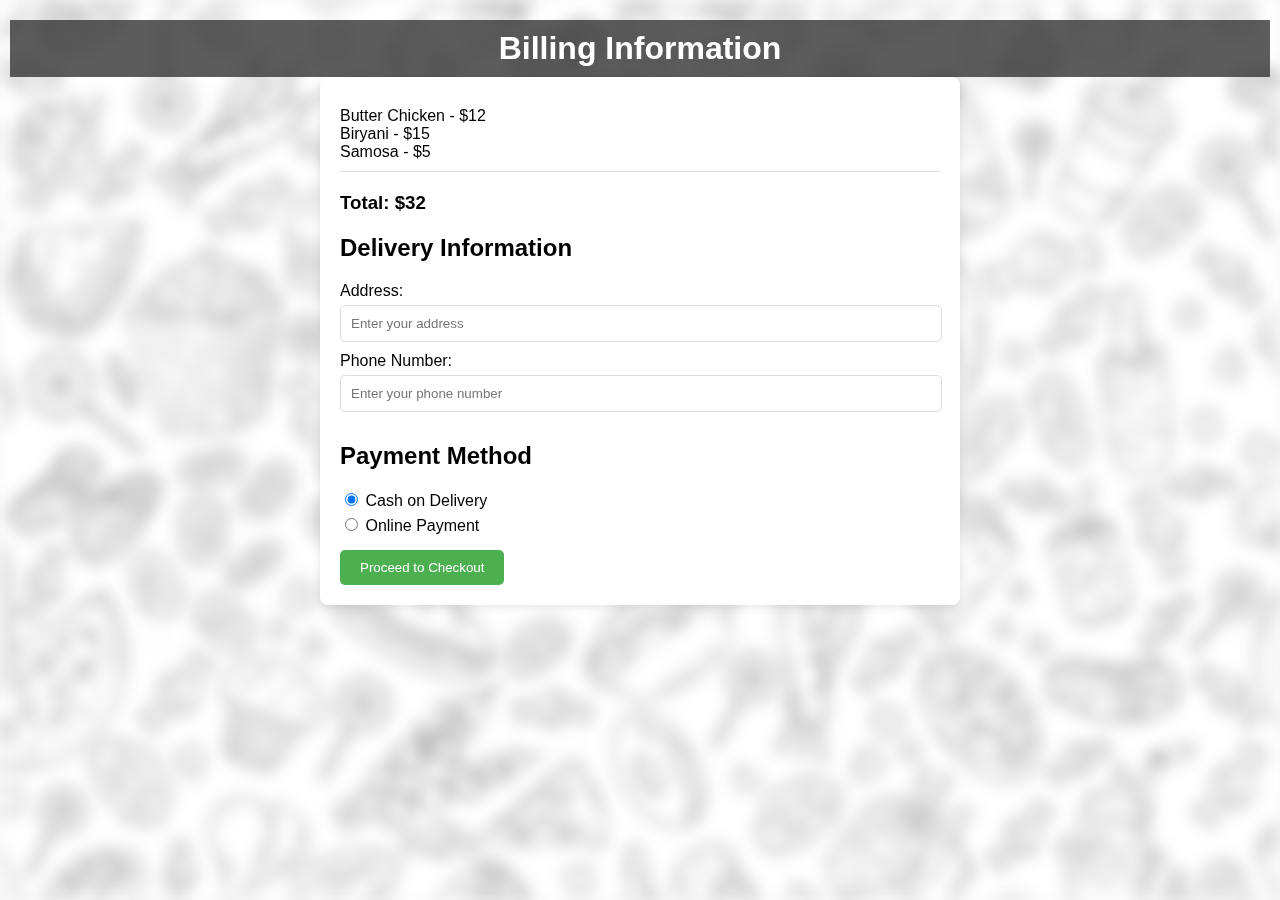
==== cart.html @ 7d4001df "Update cart.html" ====
<!DOCTYPE html>
<html lang="en">
<head>
    <meta charset="UTF-8" />
    <meta name="viewport" content="width=device-width, initial-scale=1.0" />
    <link rel="stylesheet" href="style.css" />
    <title>Billing Information</title>
</head>
<body>
    <header>
        <h1>Billing Information</h1>
    </header>

    <section>
        <div id="cart-items" class="cart-items"></div>
        <h3 id="total-amount">Total: $0</h3>

        <div class="billing-info">
            <h2>Delivery Information</h2>
            <div>
                <label for="address">Address:</label>
                <input type="text" id="address" placeholder="Enter your address" />
            </div>
            <div>
                <label for="phone">Phone Number:</label>
                <input type="text" id="phone" placeholder="Enter your phone number" />
            </div>

            <h2>Payment Method</h2>
            <div>
                <label>
                    <input type="radio" name="payment" value="cash" checked />
                    Cash on Delivery
                </label>
                <label>
                    <input type="radio" name="payment" value="online" />
                    Online Payment
                </label>
            </div>

            <button class="btn" onclick="checkout()">Proceed to Checkout</button>
        </div>
    </section>

    <script>
        // Mock cart items (you can replace this with your own logic to fetch items)
        let cartItems = [
            { itemName: "Butter Chicken", price: 12 },
            { itemName: "Biryani", price: 15 },
            { itemName: "Samosa", price: 5 }
        ];

        const cartDiv = document.getElementById("cart-items");
        let total = 0;

        cartItems.forEach((item) => {
            const itemDiv = document.createElement("div");
            itemDiv.textContent = `${item.itemName} - $${item.price}`;
            cartDiv.appendChild(itemDiv);
            total += item.price;
        });

        document.getElementById("total-amount").textContent = `Total: $${total}`;

        function checkout() {
            const address = document.getElementById("address").value;
            const phone = document.getElementById("phone").value;
            const paymentMethod = document.querySelector('input[name="payment"]:checked').value;

            if (!address || !phone) {
                alert("Please fill in all the details.");
                return;
            }

            alert(`Checkout successful! \nTotal: $${total} \nAddress: ${address} \nPhone: ${phone} \nPayment Method: ${paymentMethod}`);
            // Redirect to home page
            window.location.href = "index.html"; 
        }
    </script>

    <style>
        /* General Styles */
        body {
            font-family: Arial, sans-serif;
            margin: 0;
            padding: 20px;
            background-color: #f8f9fa;
            display: flex;
            flex-direction: column;
            align-items: center; /* Center content */
        }

        header {
            background-color: rgba(51, 51, 51, 0.8); /* Semi-transparent header */
            color: #fff;
            text-align: center;
            width: 100%;
            padding: 10px;
        }

        section {
            width: 100%;
            max-width: 600px; /* Limit max width */
            padding: 20px;
            background-color: white;
            border-radius: 8px;
            box-shadow: 0 2px 10px rgba(0, 0, 0, 0.1);
        }

        .billing-info {
            margin-top: 20px;
        }

        h2 {
            margin-top: 20px;
        }

        input[type="text"] {
            width: calc(100% - 20px);
            padding: 10px;
            margin-bottom: 10px;
            border: 1px solid #ddd;
            border-radius: 5px;
        }

        .btn {
            background-color: #4caf50;
            color: white;
            border: none;
            padding: 10px 20px;
            border-radius: 5px;
            cursor: pointer;
            margin-top: 10px;
        }

        .btn:hover {
            background-color: #45a049;
        }

        label {
            display: block; /* Stack labels */
            margin-bottom: 5px;
        }

        #cart-items {
            padding: 10px 0;
            border-bottom: 1px solid #ddd;
        }

        #total-amount {
            margin-top: 20px;
            font-weight: bold;
        }
    </style>
</body>
</html>
---- style.css ----
/* General Styling */
body {
  font-family: Arial, sans-serif;
  margin: 0;
  padding: 0;
  position: relative; /* Position for the pseudo-element */
}

header {
  background-color: rgba(51, 51, 51, 0.8); /* Semi-transparent header */
  color: #fff;
  text-align: center;
  padding: 10px;
}

h1 {
  margin: 0;
}

/* Background Image */
body::before {
  content: ""; /* Required for pseudo-element */
  position: fixed; /* Fixed positioning for background */
  top: 0;
  left: 0;
  right: 0;
  bottom: 0;
  background-image: url("images/background.jpg"); /* Background image */
  background-size: cover;
  background-position: center;
  filter: blur(8px); /* Blur effect */
  z-index: -1; /* Ensure it stays behind other elements */
}

/* Restaurant List Styling */
#restaurant-list {
  display: flex;
  flex-wrap: wrap;
  justify-content: space-around;
  margin: 20px;
  position: relative; /* Ensures restaurant cards stack above the blurred background */
  z-index: 1; /* Ensure the content is on top */
}

.restaurant-card {
  border: 2px solid #ddd;
  border-radius: 10px;
  padding: 20px;
  width: 30%;
  text-align: center;
  margin: 10px;
  box-shadow: 2px 2px 8px rgba(0, 0, 0, 0.1);
  transition: transform 0.2s;
}

.restaurant-card img {
  width: 100%;
  height: 200px;
  object-fit: cover;
  border-radius: 10px;
  margin-bottom: 10px;
}

.restaurant-card:hover {
  transform: scale(1.05);
}

/* Menu Section Styling */
#restaurant-menu {
  margin: 20px;
}

.menu-item {
  display: flex;
  justify-content: space-between;
  align-items: center;
  border-bottom: 1px solid #ddd;
  padding: 10px 0;
}

.menu-item img {
  width: 80px;
  height: 80px;
  object-fit: cover;
  border-radius: 10px;
  margin-right: 10px;
}

.menu-item h4 {
  margin: 0;
  flex: 1;
}

.menu-item p {
  color: #555;
  margin: 0 10px;
}

.menu-item button {
  background-color: #4caf50;
  color: white;
  border: none;
  padding: 8px 16px;
  border-radius: 5px;
  cursor: pointer;
}

.menu-item button:hover {
  background-color: #45a049;
}

/* Cart Page Styling */
#cart-items {
  padding: 20px;
}

#total-amount {
  margin-top: 20px;
}

.btn {
  background-color: #4caf50;
  color: white;
  border: none;
  padding: 10px 20px;
  border-radius: 5px;
  cursor: pointer;
}

.btn:hover {
  background-color: #45a049;
}
section {
    padding: 20px;
}

h2 {
    margin-top: 20px;
}

input[type="text"] {
    width: calc(100% - 20px);
    padding: 10px;
    margin-bottom: 10px;
    border: 1px solid #ddd;
    border-radius: 5px;
}

.btn {
    background-color: #4caf50;
    color: white;
    border: none;
    padding: 10px 20px;
    border-radius: 5px;
    cursor: pointer;
}

.btn:hover {
    background-color: #45a049;
}

label {
    display: block; /* Stack labels */
    margin-bottom: 5px;
}
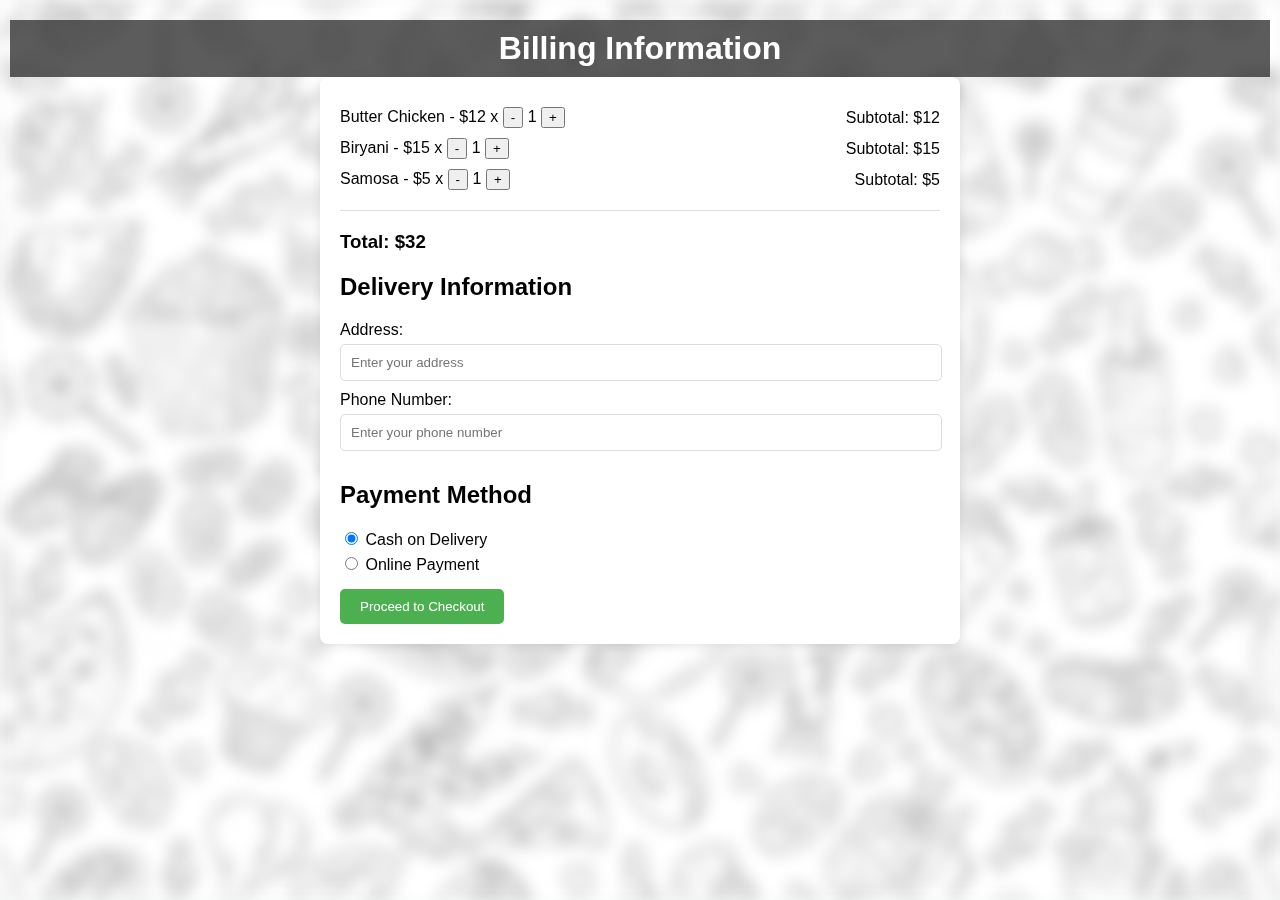
==== commit 8e436202: "Update cart.html" ====
--- a/cart.html
+++ b/cart.html
@@ -45,22 +45,46 @@
     <script>
         // Mock cart items (you can replace this with your own logic to fetch items)
         let cartItems = [
-            { itemName: "Butter Chicken", price: 12 },
-            { itemName: "Biryani", price: 15 },
-            { itemName: "Samosa", price: 5 }
+            { itemName: "Butter Chicken", price: 12, quantity: 1 },
+            { itemName: "Biryani", price: 15, quantity: 1 },
+            { itemName: "Samosa", price: 5, quantity: 1 }
         ];
 
         const cartDiv = document.getElementById("cart-items");
         let total = 0;
 
-        cartItems.forEach((item) => {
-            const itemDiv = document.createElement("div");
-            itemDiv.textContent = `${item.itemName} - $${item.price}`;
-            cartDiv.appendChild(itemDiv);
-            total += item.price;
-        });
+        function updateCart() {
+            cartDiv.innerHTML = ""; // Clear previous items
+            total = 0; // Reset total
 
-        document.getElementById("total-amount").textContent = `Total: $${total}`;
+            cartItems.forEach((item) => {
+                const itemDiv = document.createElement("div");
+                itemDiv.className = "cart-item";
+
+                const itemTotalPrice = item.price * item.quantity; // Calculate total price for the item
+                itemDiv.innerHTML = `
+                    <div>${item.itemName} - $${item.price} x 
+                        <button onclick="changeQuantity('${item.itemName}', -1)">-</button>
+                        <span id="${item.itemName}-quantity">${item.quantity}</span>
+                        <button onclick="changeQuantity('${item.itemName}', 1)">+</button>
+                    </div>
+                    <div>Subtotal: $<span id="${item.itemName}-subtotal">${itemTotalPrice}</span></div>
+                `;
+                cartDiv.appendChild(itemDiv);
+                total += itemTotalPrice; // Add to total
+            });
+
+            document.getElementById("total-amount").textContent = `Total: $${total}`;
+        }
+
+        function changeQuantity(itemName, change) {
+            const item = cartItems.find(i => i.itemName === itemName);
+            if (item) {
+                item.quantity += change;
+                if (item.quantity < 1) item.quantity = 1; // Minimum quantity of 1
+                updateCart(); // Refresh cart display
+            }
+        }
 
         function checkout() {
             const address = document.getElementById("address").value;
@@ -76,6 +100,9 @@
             // Redirect to home page
             window.location.href = "index.html"; 
         }
+
+        // Initial load
+        updateCart();
     </script>
 
     <style>
@@ -147,6 +174,13 @@
             border-bottom: 1px solid #ddd;
         }
 
+        .cart-item {
+            display: flex;
+            justify-content: space-between;
+            align-items: center;
+            margin-bottom: 10px;
+        }
+
         #total-amount {
             margin-top: 20px;
             font-weight: bold;
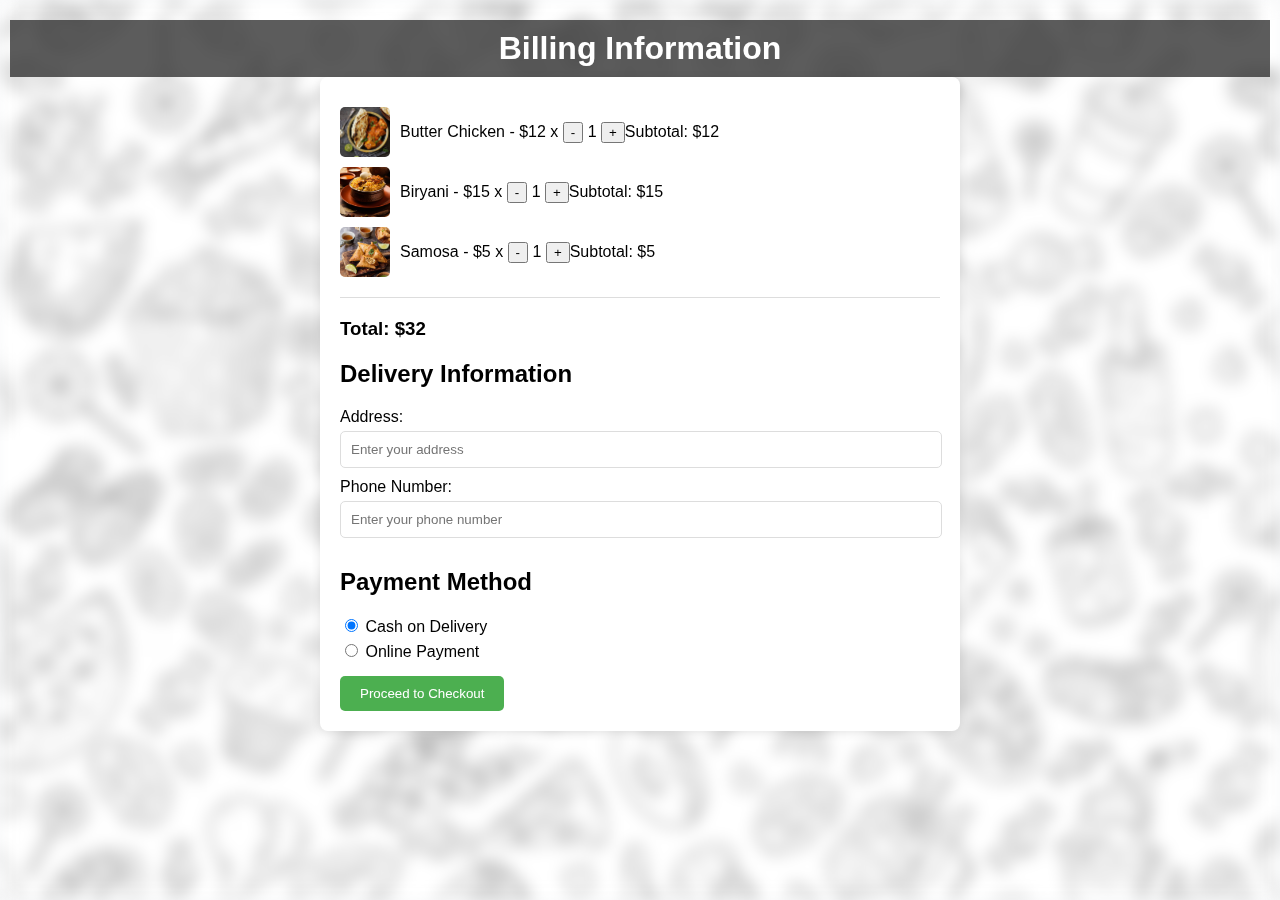
==== commit 7fea9e31: "Update cart.html" ====
--- a/cart.html
+++ b/cart.html
@@ -45,9 +45,9 @@
     <script>
         // Mock cart items (you can replace this with your own logic to fetch items)
         let cartItems = [
-            { itemName: "Butter Chicken", price: 12, quantity: 1 },
-            { itemName: "Biryani", price: 15, quantity: 1 },
-            { itemName: "Samosa", price: 5, quantity: 1 }
+            { itemName: "Butter Chicken", price: 12, quantity: 1, img: "images/butter_chicken.jpg" },
+            { itemName: "Biryani", price: 15, quantity: 1, img: "images/biryani.jpg" },
+            { itemName: "Samosa", price: 5, quantity: 1, img: "images/samosa.jpg" }
         ];
 
         const cartDiv = document.getElementById("cart-items");
@@ -63,12 +63,15 @@
 
                 const itemTotalPrice = item.price * item.quantity; // Calculate total price for the item
                 itemDiv.innerHTML = `
-                    <div>${item.itemName} - $${item.price} x 
-                        <button onclick="changeQuantity('${item.itemName}', -1)">-</button>
-                        <span id="${item.itemName}-quantity">${item.quantity}</span>
-                        <button onclick="changeQuantity('${item.itemName}', 1)">+</button>
+                    <div class="item-details">
+                        <img src="${item.img}" alt="${item.itemName}" class="item-image">
+                        <div>${item.itemName} - $${item.price} x 
+                            <button onclick="changeQuantity('${item.itemName}', -1)">-</button>
+                            <span id="${item.itemName}-quantity">${item.quantity}</span>
+                            <button onclick="changeQuantity('${item.itemName}', 1)">+</button>
+                        </div>
+                        <div>Subtotal: $<span id="${item.itemName}-subtotal">${itemTotalPrice}</span></div>
                     </div>
-                    <div>Subtotal: $<span id="${item.itemName}-subtotal">${itemTotalPrice}</span></div>
                 `;
                 cartDiv.appendChild(itemDiv);
                 total += itemTotalPrice; // Add to total
@@ -181,6 +184,20 @@
             margin-bottom: 10px;
         }
 
+        .item-details {
+            display: flex;
+            align-items: center;
+            width: 100%;
+        }
+
+        .item-image {
+            width: 50px; /* Small size */
+            height: 50px; /* Small size */
+            object-fit: cover;
+            border-radius: 5px;
+            margin-right: 10px;
+        }
+
         #total-amount {
             margin-top: 20px;
             font-weight: bold;
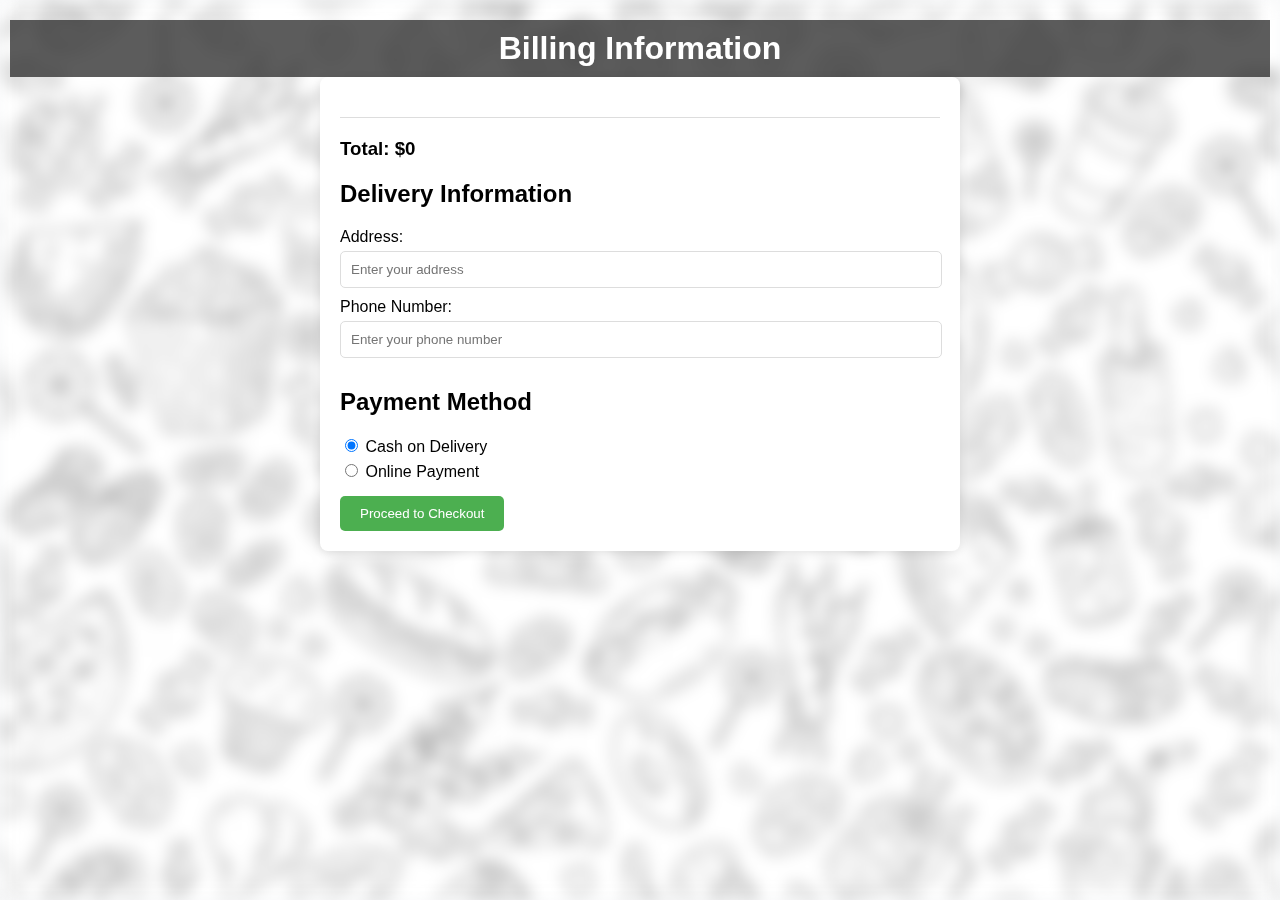
==== commit a78cc916: "Update cart.html" ====
--- a/cart.html
+++ b/cart.html
@@ -43,13 +43,8 @@
     </section>
 
     <script>
-        // Mock cart items (you can replace this with your own logic to fetch items)
-        let cartItems = [
-            { itemName: "Butter Chicken", price: 12, quantity: 1, img: "images/butter_chicken.jpg" },
-            { itemName: "Biryani", price: 15, quantity: 1, img: "images/biryani.jpg" },
-            { itemName: "Samosa", price: 5, quantity: 1, img: "images/samosa.jpg" }
-        ];
-
+        // Fetch cart items directly from the global scope
+        const cartItems = cart; // Use the cart array from the main script
         const cartDiv = document.getElementById("cart-items");
         let total = 0;
 
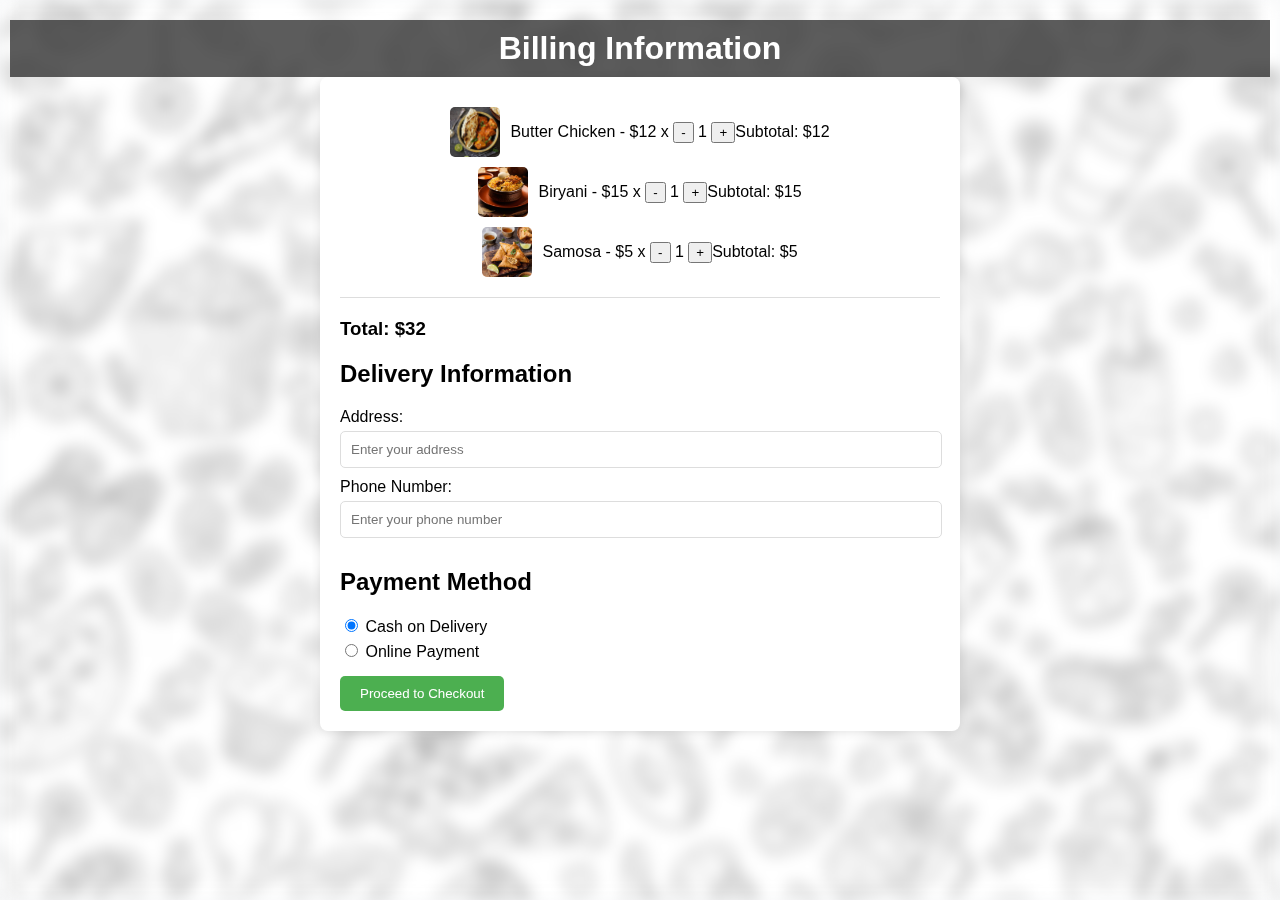
==== commit e9b99dcf: "Update cart.html" ====
--- a/cart.html
+++ b/cart.html
@@ -43,8 +43,13 @@
     </section>
 
     <script>
-        // Fetch cart items directly from the global scope
-        const cartItems = cart; // Use the cart array from the main script
+        // Mock cart items (you can replace this with your own logic to fetch items)
+        let cartItems = [
+            { itemName: "Butter Chicken", price: 12, quantity: 1, img: "images/butter_chicken.jpg" },
+            { itemName: "Biryani", price: 15, quantity: 1, img: "images/biryani.jpg" },
+            { itemName: "Samosa", price: 5, quantity: 1, img: "images/samosa.jpg" }
+        ];
+
         const cartDiv = document.getElementById("cart-items");
         let total = 0;
 
--- a/style.css
+++ b/style.css
@@ -3,11 +3,11 @@
   font-family: Arial, sans-serif;
   margin: 0;
   padding: 0;
-  position: relative; /* Position for the pseudo-element */
+  position: relative;
 }
 
 header {
-  background-color: rgba(51, 51, 51, 0.8); /* Semi-transparent header */
+  background-color: rgba(51, 51, 51, 0.8);
   color: #fff;
   text-align: center;
   padding: 10px;
@@ -19,17 +19,17 @@
 
 /* Background Image */
 body::before {
-  content: ""; /* Required for pseudo-element */
-  position: fixed; /* Fixed positioning for background */
+  content: "";
+  position: fixed;
   top: 0;
   left: 0;
   right: 0;
   bottom: 0;
-  background-image: url("images/background.jpg"); /* Background image */
+  background-image: url("images/background.jpg");
   background-size: cover;
   background-position: center;
-  filter: blur(8px); /* Blur effect */
-  z-index: -1; /* Ensure it stays behind other elements */
+  filter: blur(8px);
+  z-index: -1;
 }
 
 /* Restaurant List Styling */
@@ -38,8 +38,8 @@
   flex-wrap: wrap;
   justify-content: space-around;
   margin: 20px;
-  position: relative; /* Ensures restaurant cards stack above the blurred background */
-  z-index: 1; /* Ensure the content is on top */
+  position: relative;
+  z-index: 1;
 }
 
 .restaurant-card {
@@ -112,10 +112,29 @@
 /* Cart Page Styling */
 #cart-items {
   padding: 20px;
+  display: flex;
+  flex-direction: column;
+  align-items: center;
+}
+
+.billing-item {
+  display: flex;
+  align-items: center;
+  justify-content: space-between;
+  width: 100%;
+  padding: 10px;
+}
+
+.billing-item-img {
+  width: 50px;
+  height: 50px;
+  object-fit: cover;
+  margin-right: 10px;
 }
 
 #total-amount {
   margin-top: 20px;
+  font-weight: bold;
 }
 
 .btn {
@@ -130,37 +149,3 @@
 .btn:hover {
   background-color: #45a049;
 }
-section {
-    padding: 20px;
-}
-
-h2 {
-    margin-top: 20px;
-}
-
-input[type="text"] {
-    width: calc(100% - 20px);
-    padding: 10px;
-    margin-bottom: 10px;
-    border: 1px solid #ddd;
-    border-radius: 5px;
-}
-
-.btn {
-    background-color: #4caf50;
-    color: white;
-    border: none;
-    padding: 10px 20px;
-    border-radius: 5px;
-    cursor: pointer;
-}
-
-.btn:hover {
-    background-color: #45a049;
-}
-
-label {
-    display: block; /* Stack labels */
-    margin-bottom: 5px;
-}
-
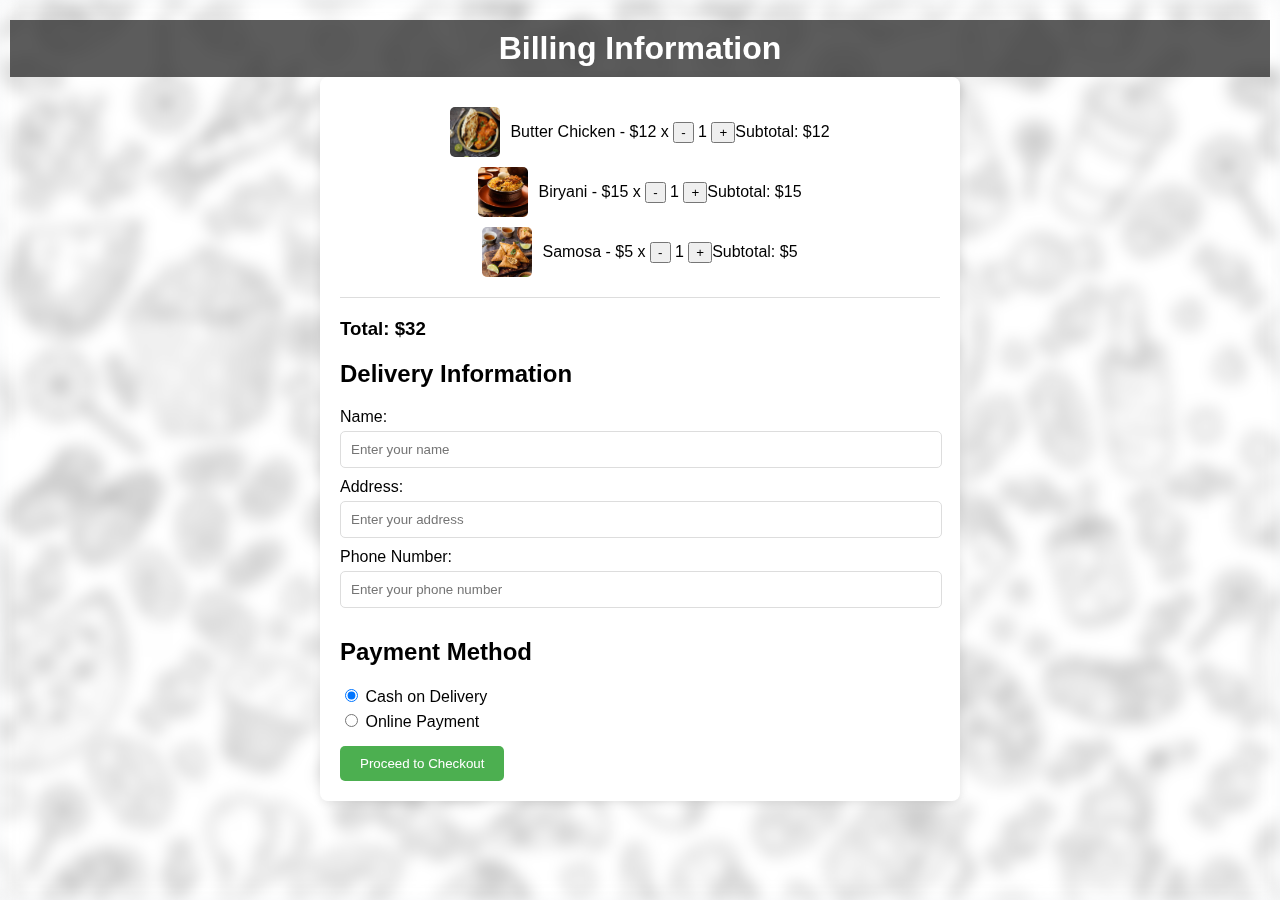
==== commit e5d2f47f: "Update cart.html" ====
--- a/cart.html
+++ b/cart.html
@@ -18,6 +18,10 @@
         <div class="billing-info">
             <h2>Delivery Information</h2>
             <div>
+                <label for="name">Name:</label>
+                <input type="text" id="name" placeholder="Enter your name" />
+            </div>
+            <div>
                 <label for="address">Address:</label>
                 <input type="text" id="address" placeholder="Enter your address" />
             </div>
@@ -33,9 +37,21 @@
                     Cash on Delivery
                 </label>
                 <label>
-                    <input type="radio" name="payment" value="online" />
+                    <input type="radio" name="payment" value="online" onclick="togglePaymentOptions()" />
                     Online Payment
                 </label>
+            </div>
+
+            <div id="online-payment-options" style="display: none;">
+                <label for="payment-method">Select Payment Method:</label>
+                <select id="payment-method">
+                    <option value="gpay">GPay</option>
+                    <option value="paytm">Paytm</option>
+                </select>
+                <div>
+                    <label for="payment-number">Payment Number:</label>
+                    <input type="text" id="payment-number" placeholder="Enter payment number" />
+                </div>
             </div>
 
             <button class="btn" onclick="checkout()">Proceed to Checkout</button>
@@ -65,7 +81,8 @@
                 itemDiv.innerHTML = `
                     <div class="item-details">
                         <img src="${item.img}" alt="${item.itemName}" class="item-image">
-                        <div>${item.itemName} - $${item.price} x 
+                        <div>
+                            ${item.itemName} - $${item.price} x 
                             <button onclick="changeQuantity('${item.itemName}', -1)">-</button>
                             <span id="${item.itemName}-quantity">${item.quantity}</span>
                             <button onclick="changeQuantity('${item.itemName}', 1)">+</button>
@@ -89,17 +106,24 @@
             }
         }
 
+        function togglePaymentOptions() {
+            const onlinePaymentOptions = document.getElementById("online-payment-options");
+            onlinePaymentOptions.style.display = onlinePaymentOptions.style.display === "none" ? "block" : "none";
+        }
+
         function checkout() {
+            const name = document.getElementById("name").value;
             const address = document.getElementById("address").value;
             const phone = document.getElementById("phone").value;
             const paymentMethod = document.querySelector('input[name="payment"]:checked').value;
-
-            if (!address || !phone) {
+            const paymentNumber = paymentMethod === 'online' ? document.getElementById("payment-number").value : 'N/A';
+
+            if (!name || !address || !phone || (paymentMethod === 'online' && !paymentNumber)) {
                 alert("Please fill in all the details.");
                 return;
             }
 
-            alert(`Checkout successful! \nTotal: $${total} \nAddress: ${address} \nPhone: ${phone} \nPayment Method: ${paymentMethod}`);
+            alert(`Checkout successful! \nTotal: $${total} \nName: ${name} \nAddress: ${address} \nPhone: ${phone} \nPayment Method: ${paymentMethod} \nPayment Number: ${paymentNumber}`);
             // Redirect to home page
             window.location.href = "index.html"; 
         }
@@ -145,7 +169,7 @@
             margin-top: 20px;
         }
 
-        input[type="text"] {
+        input[type="text"], select {
             width: calc(100% - 20px);
             padding: 10px;
             margin-bottom: 10px;
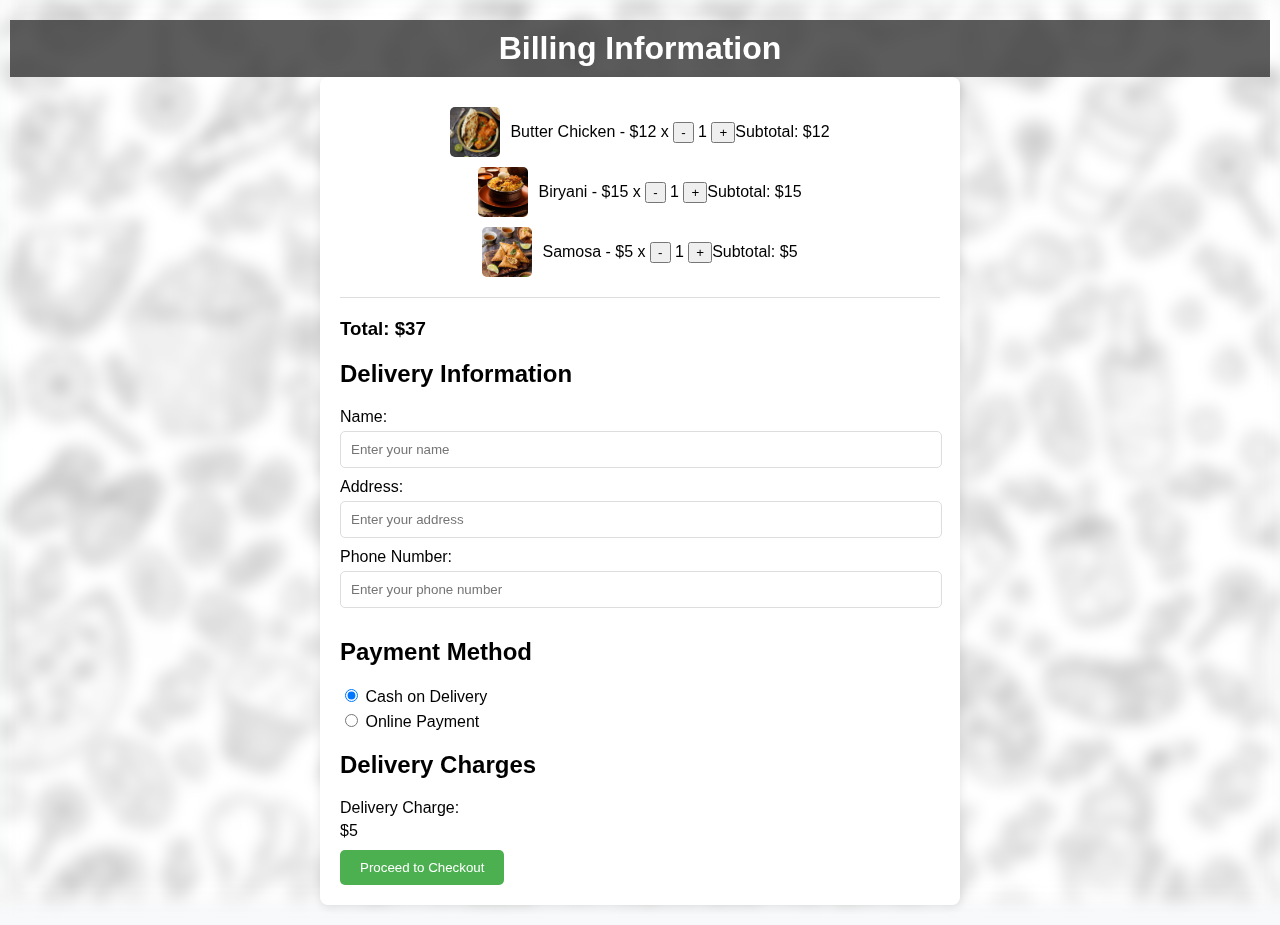
==== commit 33176861: "Update cart.html" ====
--- a/cart.html
+++ b/cart.html
@@ -54,8 +54,14 @@
                 </div>
             </div>
 
-            <button class="btn" onclick="checkout()">Proceed to Checkout</button>
+            <h2>Delivery Charges</h2>
+            <div>
+                <label for="delivery-charge">Delivery Charge:</label>
+                <span id="delivery-charge">$5</span>
+            </div>
         </div>
+
+        <button class="btn" onclick="checkout()">Proceed to Checkout</button>
     </section>
 
     <script>
@@ -67,6 +73,7 @@
         ];
 
         const cartDiv = document.getElementById("cart-items");
+        const deliveryCharge = 5; // Delivery charge amount
         let total = 0;
 
         function updateCart() {
@@ -94,6 +101,7 @@
                 total += itemTotalPrice; // Add to total
             });
 
+            total += deliveryCharge; // Add delivery charge to total
             document.getElementById("total-amount").textContent = `Total: $${total}`;
         }
 
@@ -123,7 +131,14 @@
                 return;
             }
 
-            alert(`Checkout successful! \nTotal: $${total} \nName: ${name} \nAddress: ${address} \nPhone: ${phone} \nPayment Method: ${paymentMethod} \nPayment Number: ${paymentNumber}`);
+            // Prompt for rating after checkout
+            const rating = prompt("Please rate your experience (1-5):");
+            if (rating < 1 || rating > 5 || isNaN(rating)) {
+                alert("Please provide a valid rating.");
+            } else {
+                alert(`Checkout successful! \nTotal: $${total} \nName: ${name} \nAddress: ${address} \nPhone: ${phone} \nPayment Method: ${paymentMethod} \nPayment Number: ${paymentNumber} \nRating: ${rating}`);
+            }
+
             // Redirect to home page
             window.location.href = "index.html"; 
         }
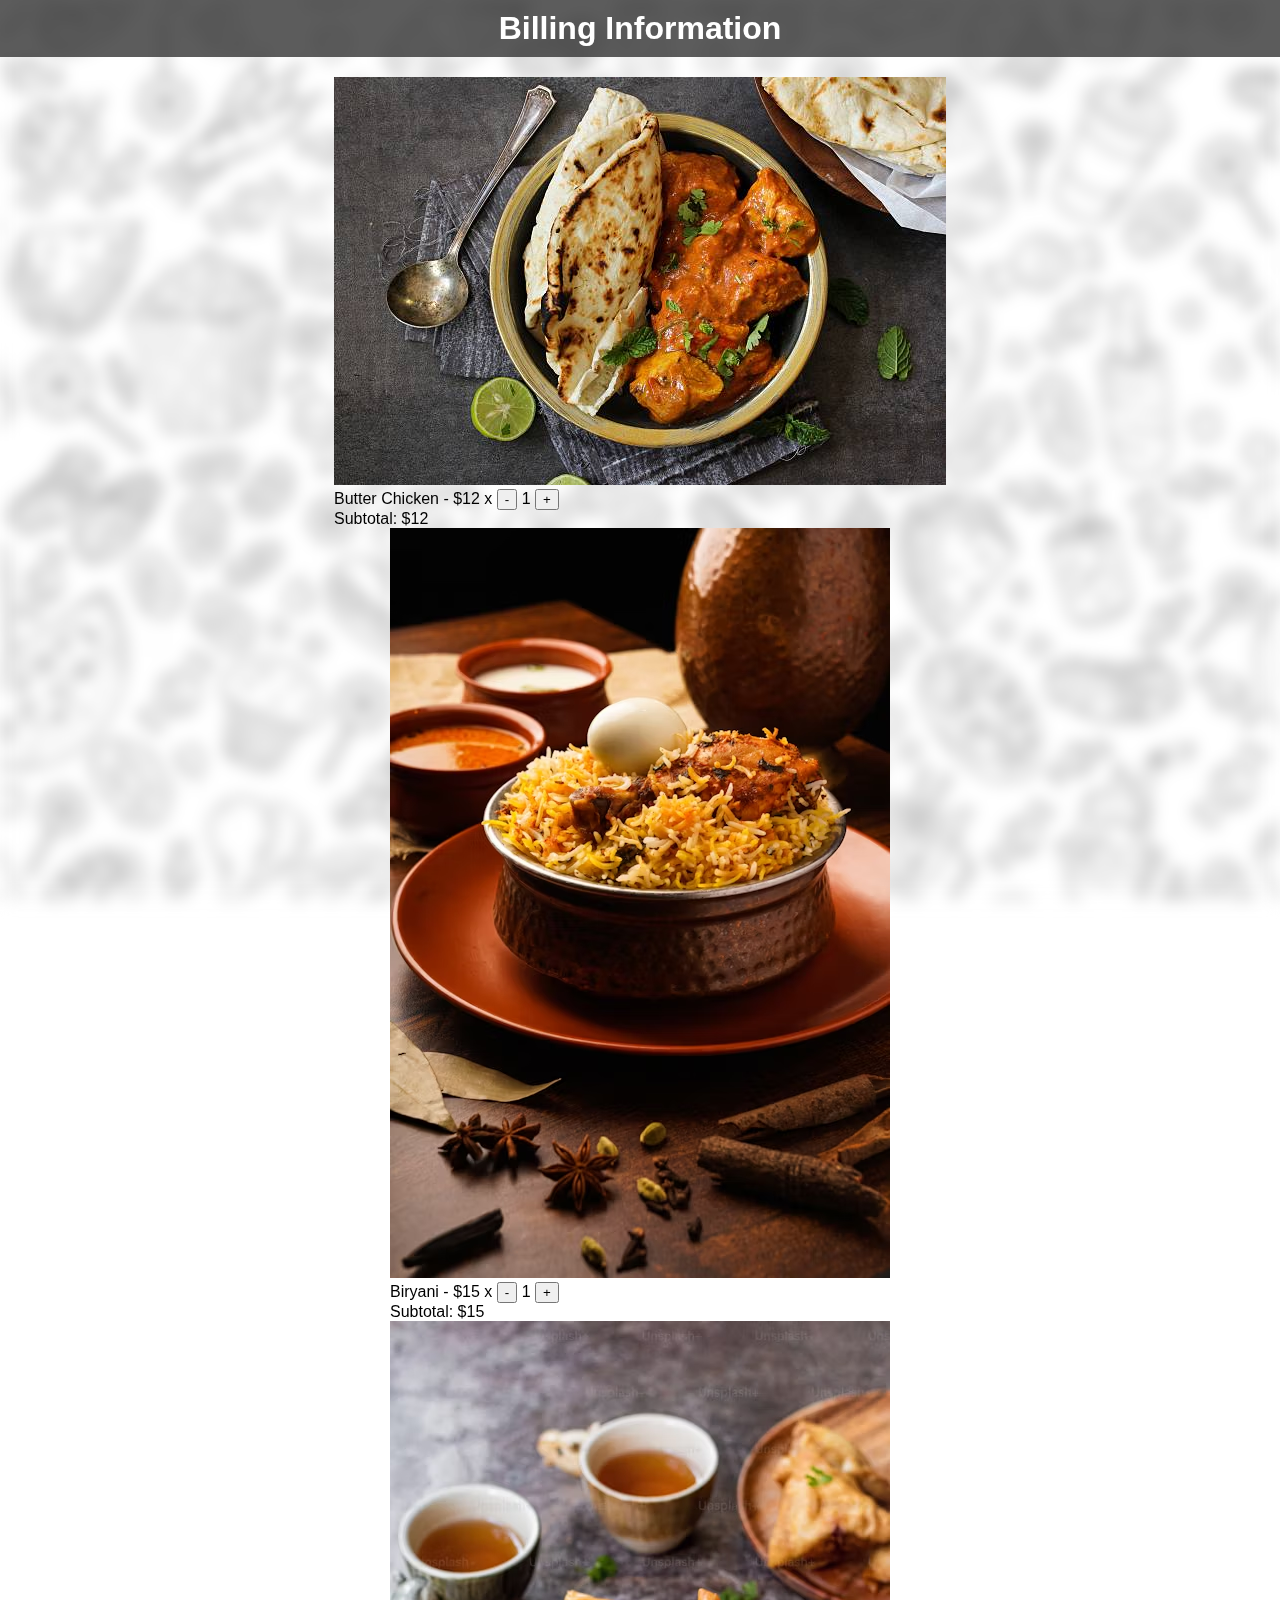
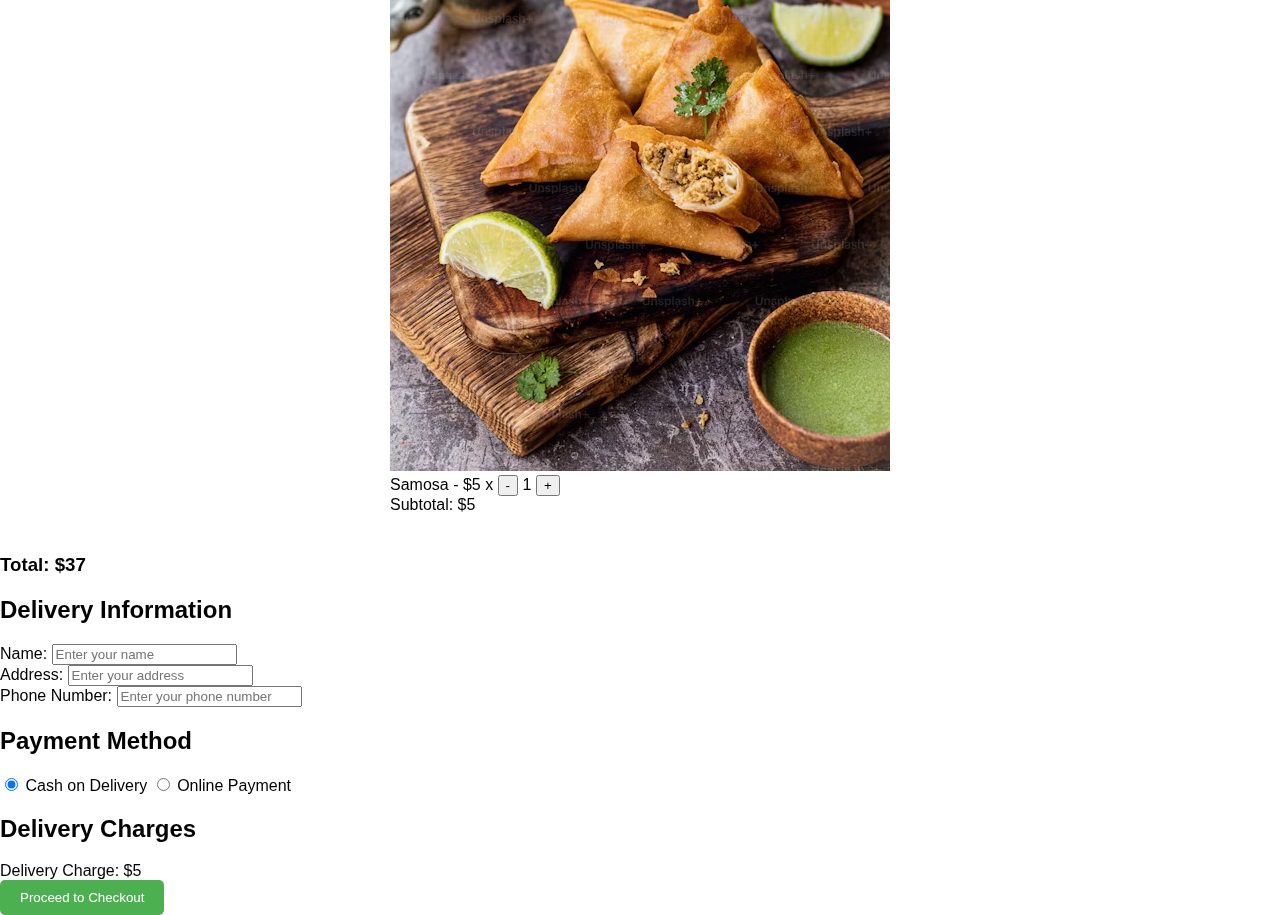
==== commit e14f8dfd: "Update cart.html" ====
--- a/cart.html
+++ b/cart.html
@@ -62,6 +62,9 @@
         </div>
 
         <button class="btn" onclick="checkout()">Proceed to Checkout</button>
+
+        <!-- New Section for Checkout Message -->
+        <div id="checkout-message" class="checkout-message" style="display: none;"></div>
     </section>
 
     <script>
@@ -120,6 +123,11 @@
         }
 
         function checkout() {
+            if (cartItems.length === 0) {
+                alert("Your cart is empty. Please add items before proceeding to checkout.");
+                return;
+            }
+
             const name = document.getElementById("name").value;
             const address = document.getElementById("address").value;
             const phone = document.getElementById("phone").value;
@@ -131,116 +139,40 @@
                 return;
             }
 
+            // Create a summary of ordered items
+            let itemsOrdered = cartItems.map(item => `${item.itemName} - $${item.price} (Qty: ${item.quantity})`).join("<br>");
+            let itemsTotal = cartItems.reduce((sum, item) => sum + (item.price * item.quantity), 0);
+            let finalTotal = itemsTotal + deliveryCharge; // Add delivery charge
+
             // Prompt for rating after checkout
             const rating = prompt("Please rate your experience (1-5):");
             if (rating < 1 || rating > 5 || isNaN(rating)) {
                 alert("Please provide a valid rating.");
             } else {
-                alert(`Checkout successful! \nTotal: $${total} \nName: ${name} \nAddress: ${address} \nPhone: ${phone} \nPayment Method: ${paymentMethod} \nPayment Number: ${paymentNumber} \nRating: ${rating}`);
+                // Display the checkout summary in the new section
+                const checkoutMessageDiv = document.getElementById("checkout-message");
+                checkoutMessageDiv.style.display = "block";
+                checkoutMessageDiv.innerHTML = `
+                    <h2>Checkout Successful!</h2>
+                    <p><strong>Ordered Items:</strong><br>${itemsOrdered}</p>
+                    <p><strong>Total:</strong> $${finalTotal}</p>
+                    <p><strong>Name:</strong> ${name}</p>
+                    <p><strong>Address:</strong> ${address}</p>
+                    <p><strong>Phone:</strong> ${phone}</p>
+                    <p><strong>Payment Method:</strong> ${paymentMethod}</p>
+                    <p><strong>Payment Number:</strong> ${paymentNumber}</p>
+                    <p><strong>Rating:</strong> ${rating}</p>
+                `;
             }
 
-            // Redirect to home page
-            window.location.href = "index.html"; 
+            // Clear the cart
+            cartItems = [];
+            updateCart(); // Reset cart display
+            // Optionally hide the billing info
+            document.querySelector(".billing-info").style.display = "none";
         }
 
-        // Initial load
-        updateCart();
+        updateCart(); // Initial cart display
     </script>
-
-    <style>
-        /* General Styles */
-        body {
-            font-family: Arial, sans-serif;
-            margin: 0;
-            padding: 20px;
-            background-color: #f8f9fa;
-            display: flex;
-            flex-direction: column;
-            align-items: center; /* Center content */
-        }
-
-        header {
-            background-color: rgba(51, 51, 51, 0.8); /* Semi-transparent header */
-            color: #fff;
-            text-align: center;
-            width: 100%;
-            padding: 10px;
-        }
-
-        section {
-            width: 100%;
-            max-width: 600px; /* Limit max width */
-            padding: 20px;
-            background-color: white;
-            border-radius: 8px;
-            box-shadow: 0 2px 10px rgba(0, 0, 0, 0.1);
-        }
-
-        .billing-info {
-            margin-top: 20px;
-        }
-
-        h2 {
-            margin-top: 20px;
-        }
-
-        input[type="text"], select {
-            width: calc(100% - 20px);
-            padding: 10px;
-            margin-bottom: 10px;
-            border: 1px solid #ddd;
-            border-radius: 5px;
-        }
-
-        .btn {
-            background-color: #4caf50;
-            color: white;
-            border: none;
-            padding: 10px 20px;
-            border-radius: 5px;
-            cursor: pointer;
-            margin-top: 10px;
-        }
-
-        .btn:hover {
-            background-color: #45a049;
-        }
-
-        label {
-            display: block; /* Stack labels */
-            margin-bottom: 5px;
-        }
-
-        #cart-items {
-            padding: 10px 0;
-            border-bottom: 1px solid #ddd;
-        }
-
-        .cart-item {
-            display: flex;
-            justify-content: space-between;
-            align-items: center;
-            margin-bottom: 10px;
-        }
-
-        .item-details {
-            display: flex;
-            align-items: center;
-            width: 100%;
-        }
-
-        .item-image {
-            width: 50px; /* Small size */
-            height: 50px; /* Small size */
-            object-fit: cover;
-            border-radius: 5px;
-            margin-right: 10px;
-        }
-
-        #total-amount {
-            margin-top: 20px;
-            font-weight: bold;
-        }
-    </style>
 </body>
 </html>
